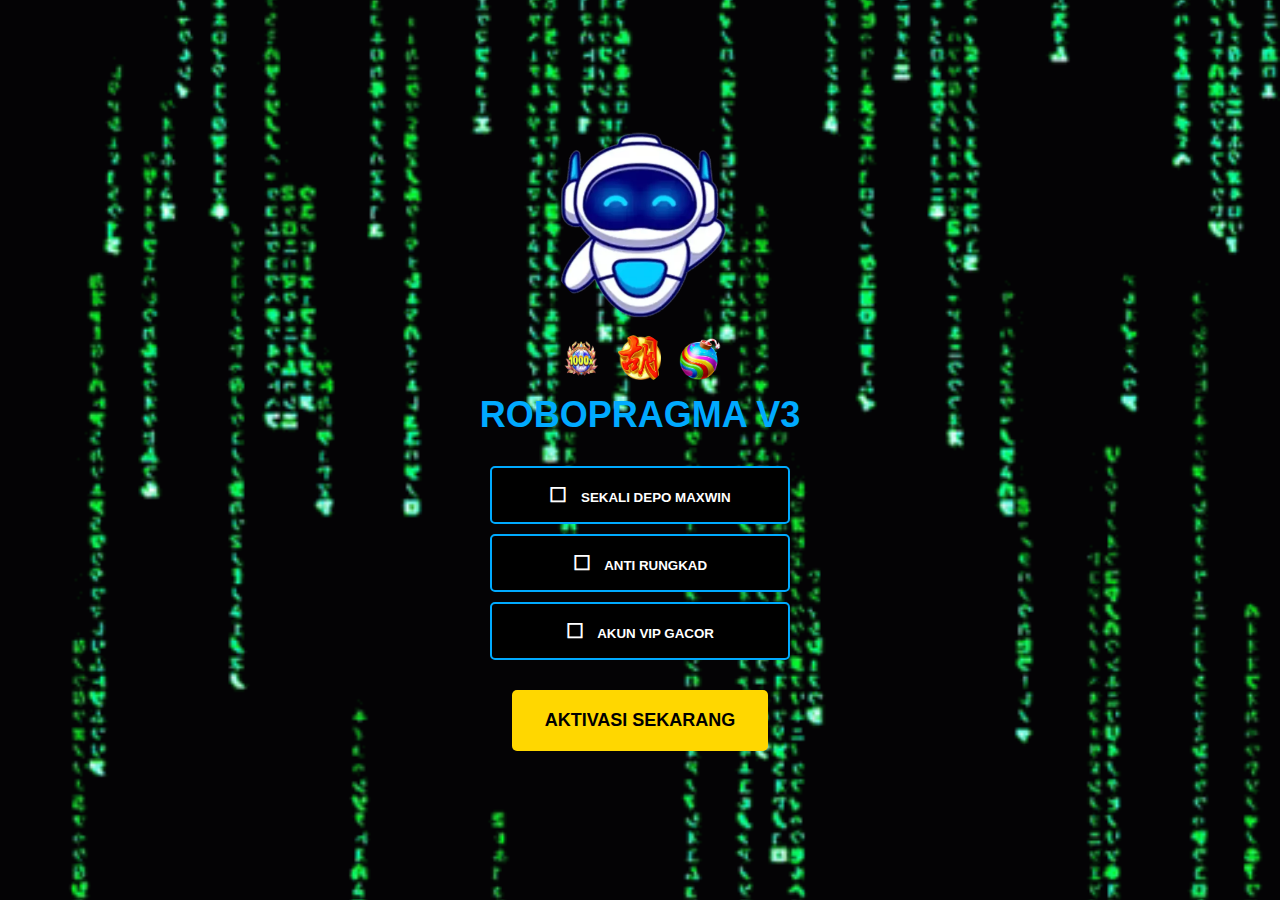
==== index.html @ 233c1bc1 "first init github" ====
<!DOCTYPE html>
<html lang="en">
<head>
    <meta charset="UTF-8">
    <meta name="viewport" content="width=device-width, initial-scale=1.0">
    <title>RoboPragma V3</title>
    <link rel="stylesheet" href="style.css">
</head>
<body>
    <div class="container">
        <div class="robot-container">
            <img src="robopragma.png" alt="RoboPragma" class="robot">
            <div class="badges">
              <img src="scatter1.png" alt="Badge 1">
              <img src="scatter2.png" alt="Badge 2">
              <img src="scatter3.png" alt="Badge 3">
            </div>
            <div class="title">ROBOPRAGMA V3</div>
        </div>

        <div class="buttons">
            <button class="checkbox-button"><span class="checkbox"></span> SEKALI DEPO MAXWIN</button>
            <button class="checkbox-button"><span class="checkbox"></span> ANTI RUNGKAD</button>
            <button class="checkbox-button"><span class="checkbox"></span> AKUN VIP GACOR</button>
        </div>

        <button class="activate-button">AKTIVASI SEKARANG</button>

        <div class="table-container">
          <p>Mengaktivasi ROBOPRAGMA...</p>
          <table>
            <thead>
              <tr>
                <th>SEMUA GAME</th>
                <th>AKTIVASI ROBOPRAGMA</th>
              </tr>
            </thead>
            <tbody>
              <tr><td>GATES OF OLYMPUS</td><td data-final="13">0%</td></tr>
              <tr><td>STARLIGHT PRINCESS</td><td data-final="14">0%</td></tr>
              <tr><td>GATES OF OLYMPUS X1000</td><td data-final="16">0%</td></tr>
              <tr><td>STARLIGHT PRINCESS X1000</td><td data-final="20">0%</td></tr>
              <tr><td>SWEET BONANZA</td><td data-final="18">0%</td></tr>
              <tr><td>AZTEC GEMS</td><td data-final="35">0%</td></tr>
              <tr><td>MAHJONG WAYS</td><td data-final="20">0%</td></tr>
            </tbody>
          </table>
          <p class="loading-text">Loading...</p>
        </div>
        <p class="cheat-text">MENGAKTIVASI CHEAT...</p>
        <p class="final-text">MENUJU KE SITUS CHEAT...</p>
    </div>

    <script src="src/main.js"></script>
</body>
</html>
---- style.css ----
body {
    font-family: sans-serif;
    margin: 0;
    padding: 0;
    background-color: #000; /* Latar belakang hitam */
    color: #fff; /* Teks putih */
    display: flex;
    flex-direction: column;
    justify-content: center;
    align-items: center;
    min-height: 100vh;
    width: 100vw; /* Pastikan lebar penuh */
    overflow: hidden; /* Mencegah scroll */
    background-image: url('bg.gif'); /* Gambar latar belakang */
    background-size: cover; /* Pastikan gambar memenuhi layar */
    background-position: center;
    background-repeat: no-repeat;
    background-attachment: fixed; /* Membuat gambar tetap di tempat meskipun halaman di-scroll */
}

.container {
    text-align: center;
}

.robot-container {
  margin-bottom: 20px;
}

.robot {
    width: 200px; /* Adjust as needed */
    height: auto;
    margin-bottom: 10px;
    border-radius: 50%; /* Circular image */
}

.text-overlay {
  font-size: 24px;
  font-weight: bold;
  margin-bottom: 10px;
}

.badges {
  display: flex;
  justify-content: center;
  gap: 10px;
  margin-bottom: 10px;
}

.badges img {
  width: 50px;
  height: 50px;
    border-radius: 50%;
}

.title {
    font-size: 36px;
    font-weight: bold;
    margin-bottom: 30px;
    color: #00aaff; /* Blue color */
}

.buttons {
  margin-bottom: 20px;
}

.buttons button {
    display: block;
    width: 100%;
    max-width: 300px;
    padding: 15px;
    margin: 10px auto;
    background-color: #000;
    color: #fff;
    border: 2px solid #00aaff;
    border-radius: 5px;
    cursor: pointer;
    font-weight: bold;
}
.buttons button:hover {
  background-color: #00aaff;
  color: black;
}

.checkbox-button {
    display: flex;
    align-items: center;
    justify-content: center; /* Center text horizontally */
}

.checkbox {
    margin-right: 10px;
    font-size: 20px;
    user-select: none; /* Prevent text selection */
}

.checkbox:before {
    content: '☐'; /* Default unchecked box */
    color: #fff;
}

.checkbox-button.checked .checkbox:before {
    content: '☑️'; /* Checked box (blue checkmark) */
    color: #00aaff;
}

.scrambled-text {
    margin: 20px 0;
    font-family: monospace;
}

.activate-button {
    display: block;
    width: 80%;
    max-width: 400px;
    padding: 20px;
    margin: 30px auto;
    background-color: #ffd700; /* Gold color */
    color: #000;
    border: none;
    border-radius: 5px;
    cursor: pointer;
    font-weight: bold;
    font-size: 18px;
}

.activate-button:hover {
    background-color: #daa520;
}

.table-container {
    margin-top: 50px;
    width: 80%;
    max-width: 600px;
    margin-left: auto;
    margin-right: auto;
    display: none; /* Initially hidden */
    box-shadow: 0px 4px 8px rgba(0, 0, 0, 0.2); /* Add shadow for better visual effect */
    border-radius: 10px; /* Round the corners */
    background-color: #000000;; /* Transparent background */
    padding: 20px;
}

.table-container p {
    margin-bottom: 10px;
    font-weight: bold;
    color: #ffffff;
    font-size: 1.1rem;
    text-transform: uppercase;
}

table {
    width: 100%;
    border-collapse: collapse;
    margin-top: 20px;
}

table, th, td {
    border: 1px solid #00aaff;
}

th, td {
    padding: 12px;
    text-align: left;
    font-family: 'Arial', sans-serif;
}

th {
    background-color: #000000;;
    color: #fff;
    font-size: 1.1rem;
    text-transform: uppercase;
}

td {
    background-color: #000000; /* Set table cells background to transparent */
    color: #ffffff;
}


td[data-final] {
    font-weight: bold;
    font-size: 1.2rem;
    color: #e74c3c; /* Red color for the final percentage */
}

.loading-text {
    color: #f39c12;
    font-weight: bold;
    margin-top: 10px;
    font-size: 1.2rem;
    text-align: center;
    display: none;
    letter-spacing: 1px;
    text-transform: uppercase;
    animation: pulse 1.5s infinite ease-in-out;
}

.cheat-text {
    margin-top: 20px;
    font-weight: bold;
    font-size: 1.5rem;
    color: #3cff00;
    text-align: center;
    display: none;
    text-transform: uppercase;
    animation: fadeIn 2s ease-in-out;
}

.final-text {
    margin-top: 20px;
    font-weight: bold;
    font-size: 1.5rem;
    color: #e5ff00;
    text-align: center;
    display: none;
    text-transform: uppercase;
    animation: fadeIn 2s ease-in-out;
}

@keyframes pulse {
    0% {
        transform: scale(1);
    }
    50% {
        transform: scale(1.05);
    }
    100% {
        transform: scale(1);
    }
}

@keyframes fadeIn {
    0% {
        opacity: 0;
    }
    100% {
        opacity: 1;
    }
}
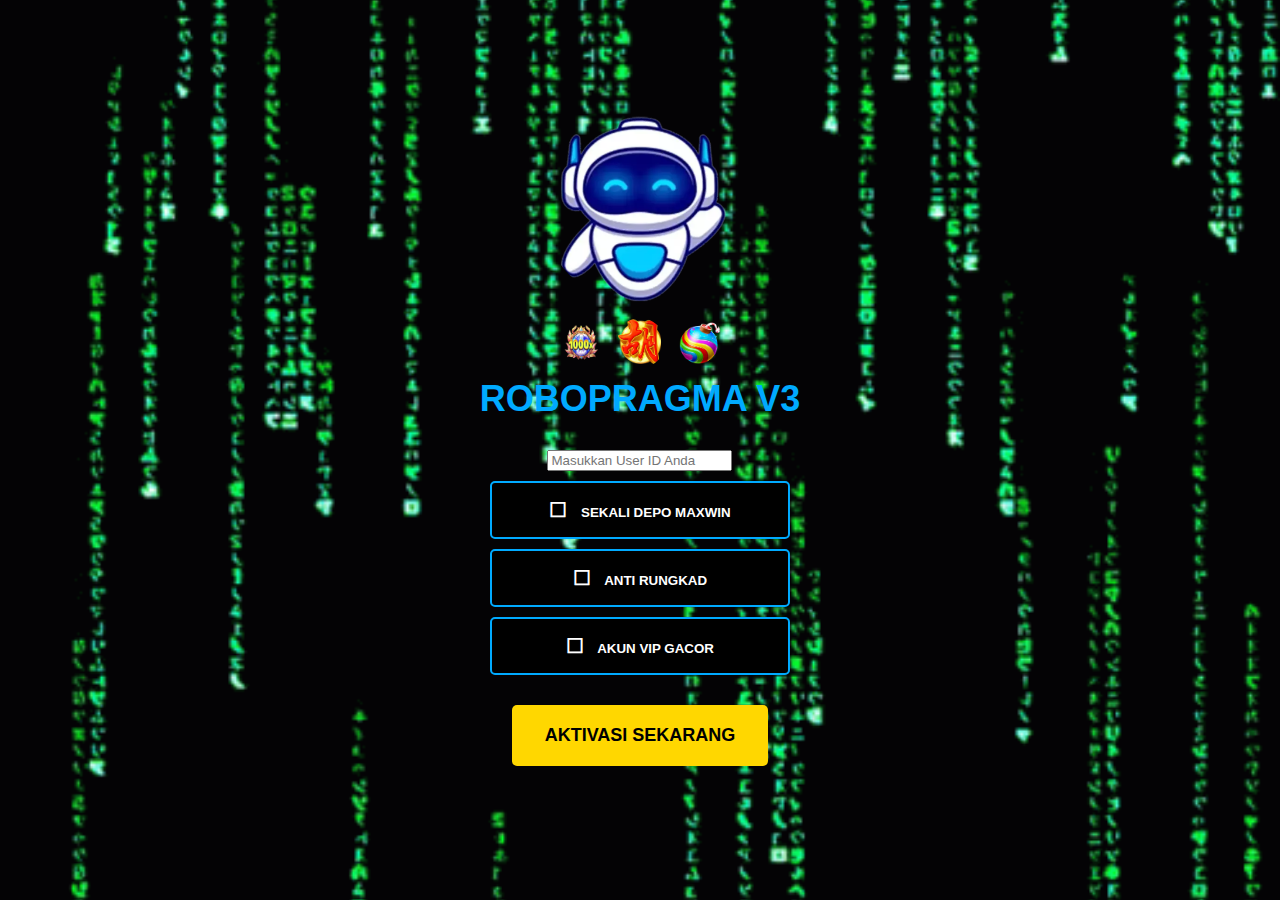
==== commit e82885ec: "Update index.html" ====
--- a/index.html
+++ b/index.html
@@ -16,6 +16,11 @@
               <img src="scatter3.png" alt="Badge 3">
             </div>
             <div class="title">ROBOPRAGMA V3</div>
+        </div>
+
+        <!-- Form untuk User ID -->
+        <div class="user-id-container">
+            <input type="text" id="user-id" placeholder="Masukkan User ID Anda">
         </div>
 
         <div class="buttons">
